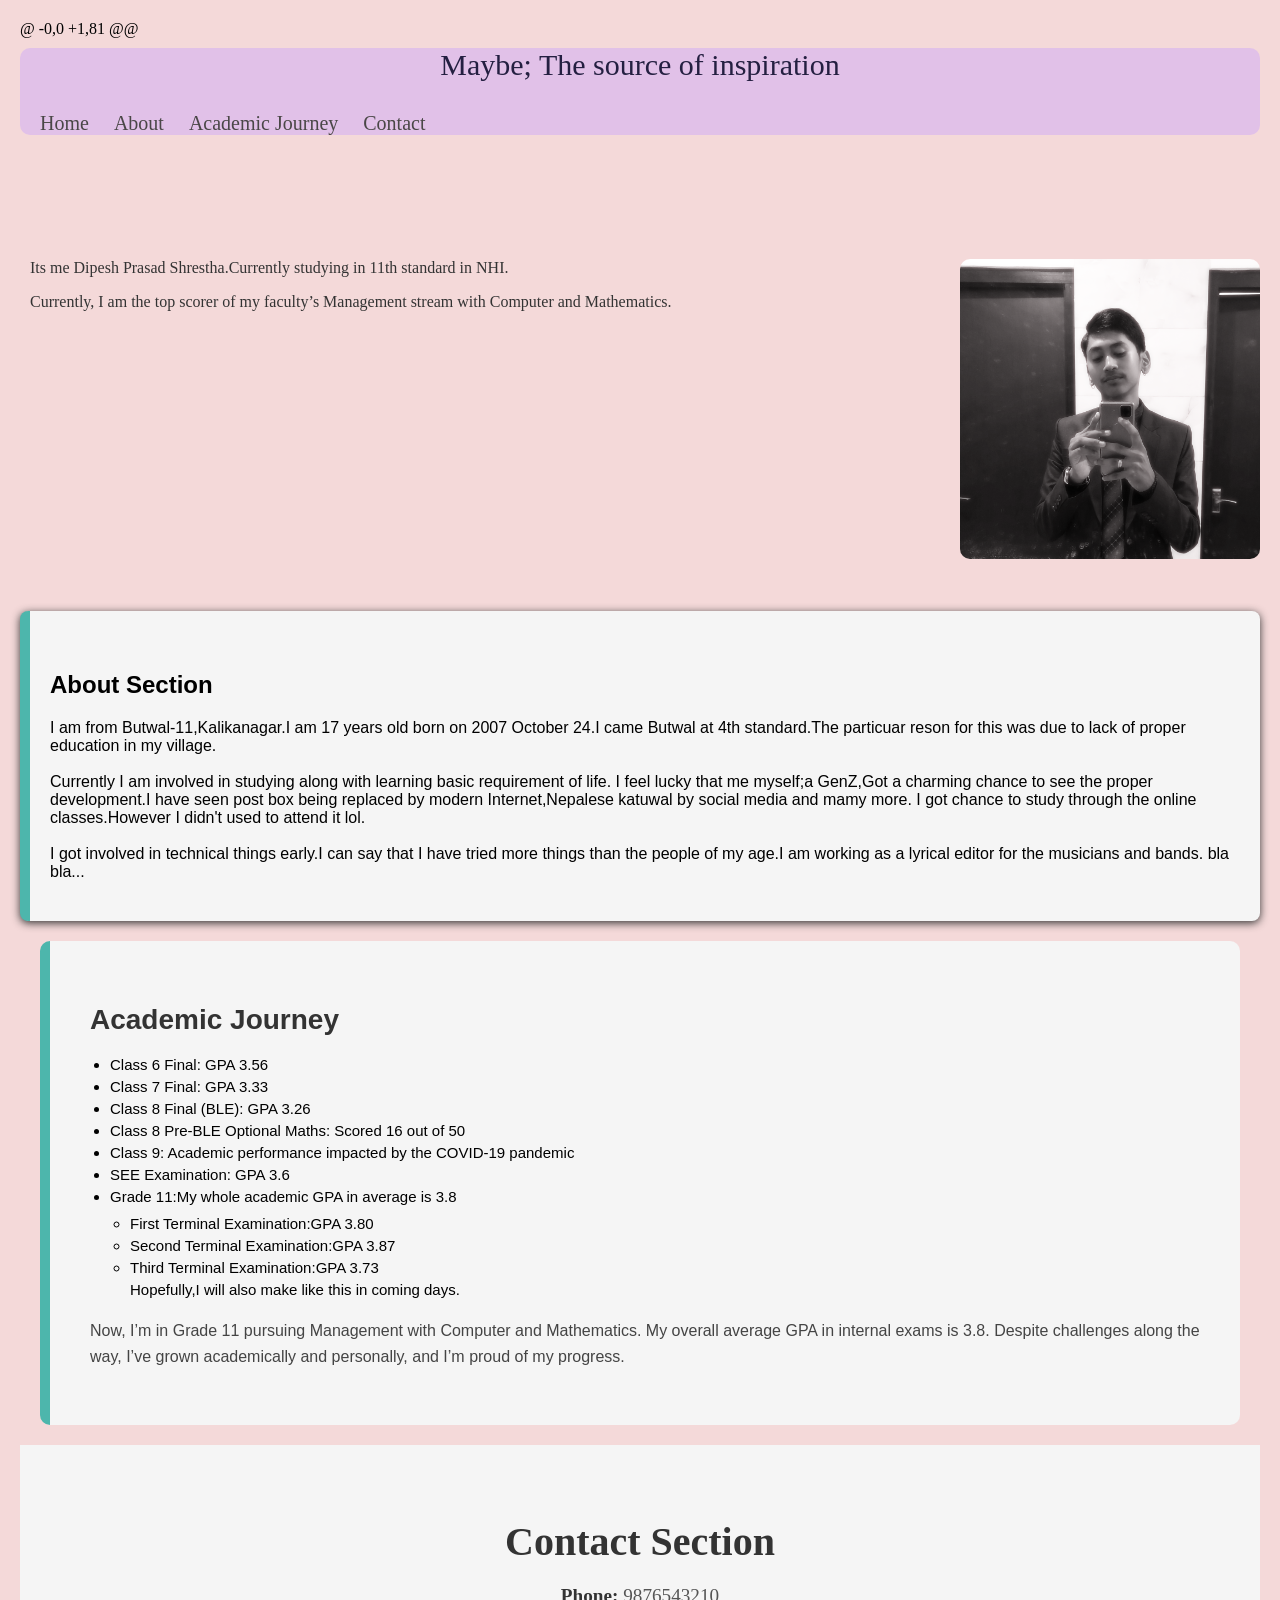
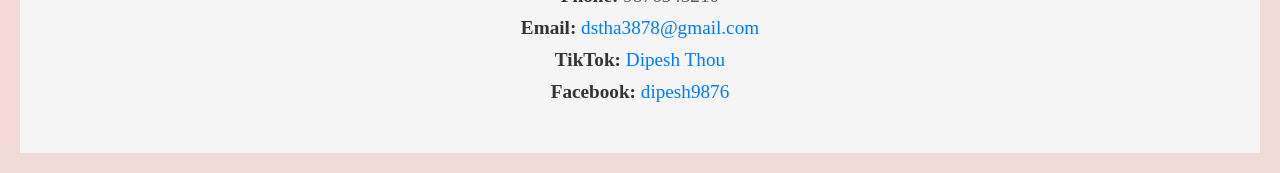
==== index.html @ 18e04251 "Rename index1.html to index.html" ====
@ -0,0 +1,81 @@
<!DOCTYPE html>
<html lang="en">
<head>
  <meta charset="UTF-8">
  <meta name="viewport" content="width=device-width, initial-scale=1.0">
  <title>Document</title>
</head>

<link rel="stylesheet" href="style.css">
<body>
  <div class="header">
    <p>Maybe; The source of inspiration</p>
  
    <nav id="navbar">
      <ul>
        <li><a href="#home">Home</a></li>
        <li><a href="#about">About</a></li>
        <li><a href="#academics">Academic Journey</a></li>
        <li><a href="#contact">Contact</a></li>
      </ul>
    </nav>
  </div>
 <section id="home"><div class="photo">
    <img src="image.png" alt="Photo">
  </div>
  <div class="info">
    <p id="flexing">
     <a href="lol">Its me Dipesh Prasad Shrestha.Currently studying in 11th standard in NHI.</a>
    </p>
    <p id="flexing">
      <a href="lol">
        Currently, I am the top scorer of my faculty’s Management stream with Computer and Mathematics.
      </a>
    </p>
  </div>
 </section>
  <section id="about">
    <h2>About Section</h2>
    I am from Butwal-11,Kalikanagar.I am 17 years old born on 2007 October 24.I came Butwal at 4th standard.The particuar reson for this was due to lack of proper education in my village.<br><br>
    Currently I am involved in studying along with learning basic requirement of life.

    I feel lucky that me myself;a GenZ,Got a charming chance to see the proper development.I have seen post box being replaced by modern Internet,Nepalese katuwal by social media and mamy more.
    I got chance to study through the online classes.However I didn't used to attend it lol.
    <br><br>
    I got involved in technical things early.I can say that I have tried more things than the people of my age.I am working as a lyrical editor for the musicians and bands. bla bla...

  </section>
  
  <section id="academics">
    <h2>Academic Journey</h2>
    <ul>
      <li>Class 6 Final: GPA 3.56</li>
      <li>Class 7 Final: GPA 3.33</li>
      <li>Class 8 Final (BLE): GPA 3.26</li>
      <li>Class 8 Pre-BLE Optional Maths: Scored 16 out of 50</li>
      <li>Class 9: Academic performance impacted by the COVID-19 pandemic</li>
      <li>SEE Examination: GPA 3.6</li>
      <li>Grade 11:My whole academic GPA in average is 3.8<ul>
        <li>First Terminal Examination:GPA 3.80</li> 
        <li>Second Terminal Examination:GPA 3.87</li>
          <li>Third Terminal Examination:GPA 3.73</li>
          Hopefully,I will also make like this in coming days.
          
      </ul></li>

    </ul>
  
    <p>Now, I’m in Grade 11 pursuing Management with Computer and Mathematics. My overall average GPA in internal exams is 3.8. Despite challenges along the way, I’ve grown academically and personally, and I’m proud of my progress.</p>
  </section>
  
  <section id="contact">
    <h2>Contact Section</h2>
    <div class="contact-info">
      <p><strong>Phone:</strong> 9876543210</p>
      <p><strong>Email:</strong> <a href="mailto:dstha3878@gmail.com">dstha3878@gmail.com</a></p>
      <p><strong>TikTok:</strong> <a href="https://www.tiktok.com/@dipesh_thou?is_from_webapp=1&sender_device=pc" target="_blank">Dipesh Thou</a></p>
      <p><strong>Facebook:</strong> <a href="https://www.facebook.com/dipesh9876" target="_blank">dipesh9876</a></p>
    </div>
  </section>
</body>
</html>
---- style.css ----
body
{
  background-color: rgb(244, 217, 217);
  margin: 20px;
}
.header
{
  background-color: rgb(225, 193, 232);
  border-radius: 10px;
  position: sticky;
  top: 0;
}
.header p
{
  margin: 10px;
text-align: center;
color: rgb(36, 31, 65);
font-family: 'Times New Roman', Times, serif;
font-size: 30px;

}
#navbar {
  padding-left: 20px;
  
}

#navbar ul {
  list-style: none;
  padding: 0;
  margin-top: 30px;
  display: flex;
  gap: 25px;
}

#navbar ul li a {
  text-decoration: none;
  color: rgb(74, 71, 71);
  font-size: 20px;
}

#navbar ul li a:hover {
  color: #000000;
}

#navbar ul li a:active {
  color: #000000;
}
.photo img
{
  height: 300px;
  width: auto;
 border-radius: 10px;
float: right;
}
.info
{
  margin:10% ;
  margin-left: 10px;

}
.info p 
{
  color: rgb(45, 47, 12);
  font-family: cursive;
}

#flexing {
  text-decoration: none;
}
#flexing a {
  color: #333;
  text-decoration: none;
  transition: color 0.3s ease;
}


#flexing:hover a {
  color: #007bff;
}
html
{
  scroll-behavior: smooth;
}
section
{
  scroll-margin-top:150px ;
}
#about {
  box-shadow: #333 0 2px 8px;
  border-radius: 8px;
  margin-top: 300px;
  float: inherit;
  padding: 40px 20px;
  background-color: #f5f5f5; 
  font-family: Arial, sans-serif;
  border-left: 10px solid #4db6ac;
}
 
  #academics {
    padding: 40px;
    background-color: #f5f5f5;
    border-radius: 10px;
    margin: 20px;
    font-family: Arial, sans-serif;
    border-left: 10px solid #4db6ac;
  }
  
  #academics h2 {
    font-size: 28px;
    color: #333;
    margin-bottom: 20px;
  }
  
  #academics p {
    font-size: 16px;
    line-height: 1.6;
    color: #444;
  }
  
  #academics ul {
    margin-top: 10px;
    margin-bottom: 20px;
    padding-left: 20px;
  }
  
  #academics li {
    font-size: 15px;
    margin-bottom: 5px;
  }
  #contact {
    padding: 40px;
    background-color: #f5f5f5;
    text-align: center;
  }
  
  #contact h2 {
    font-size: 40px;
    color: #333;
    margin-bottom: 20px;
  }
  
  .contact-info {
    font-size: 1.2rem;
    color: #555;
  }
  
  .contact-info a {
    color: #007bff;
    text-decoration: none;
  }
  
  .contact-info a:hover {
    text-decoration: underline;
  }
  
  .contact-info p {
    margin: 10px 0;
  }
  
  .contact-info strong {
    color: #333;
  }
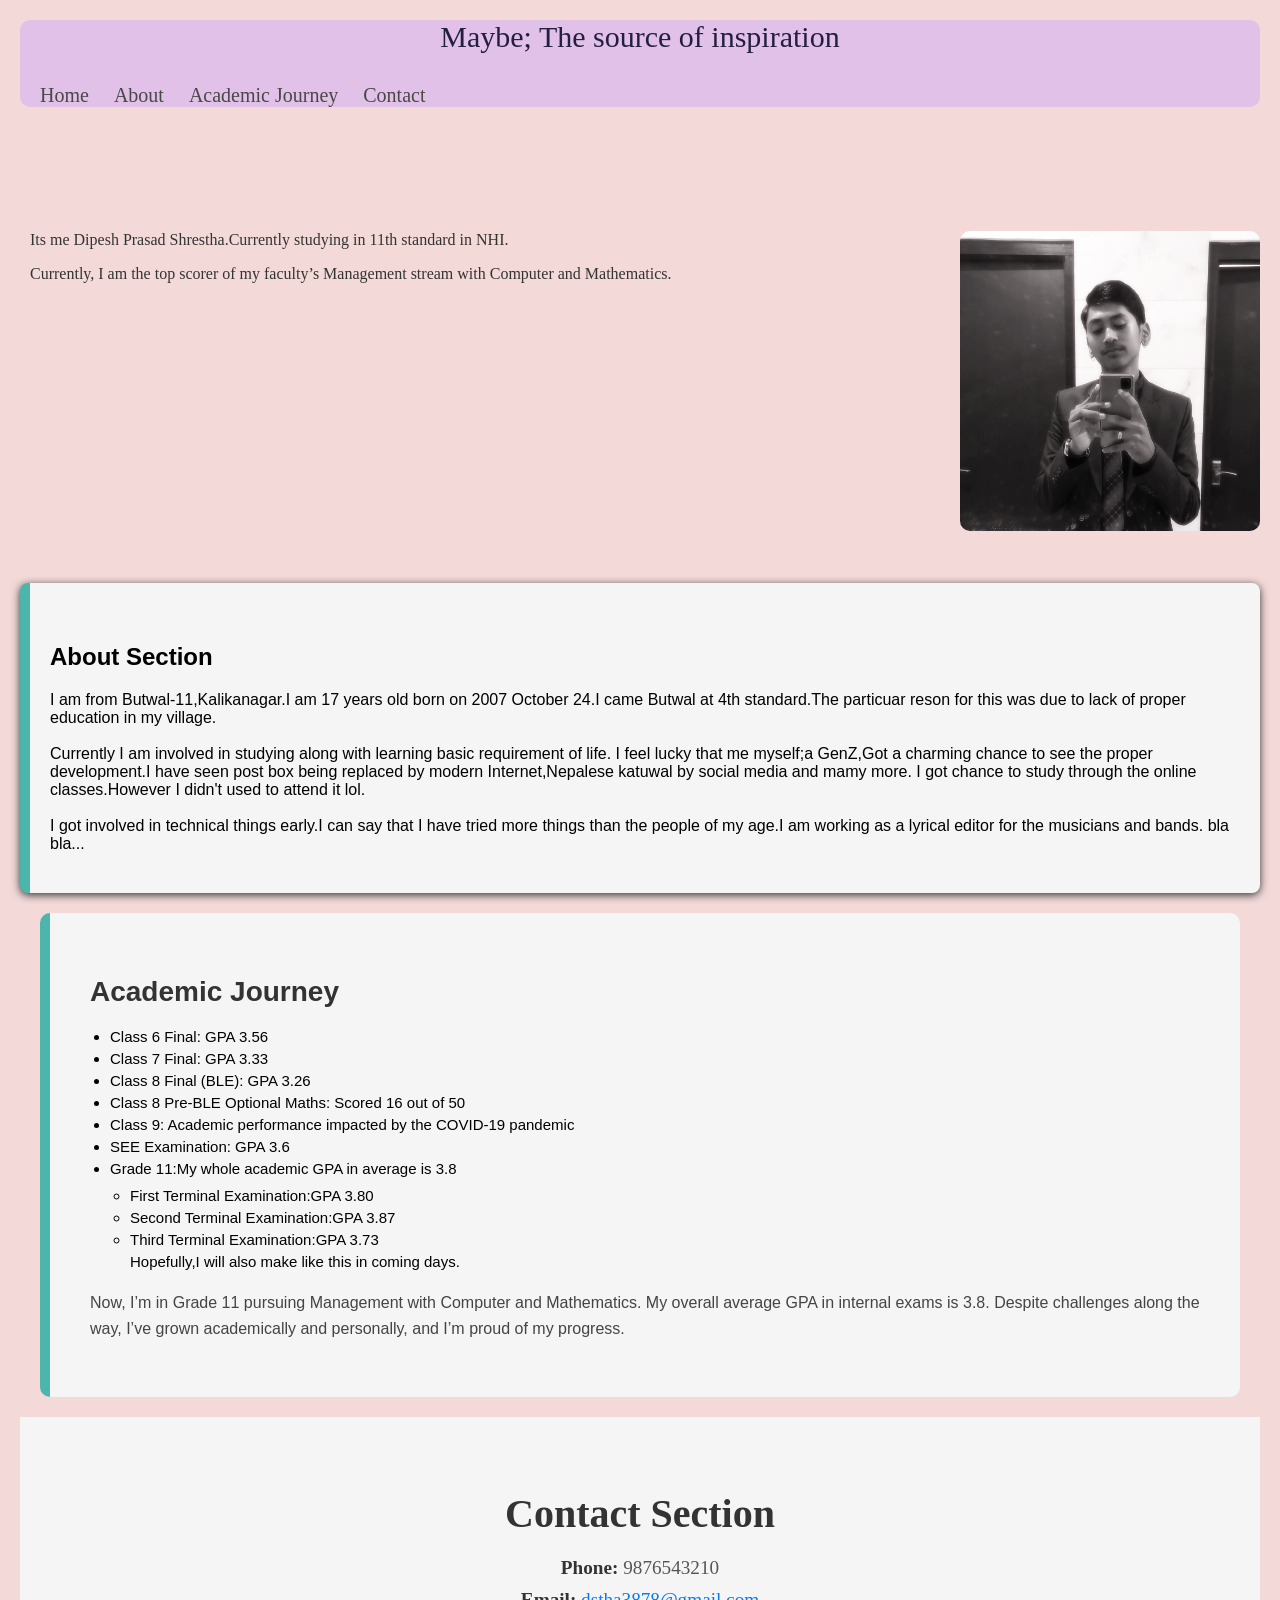
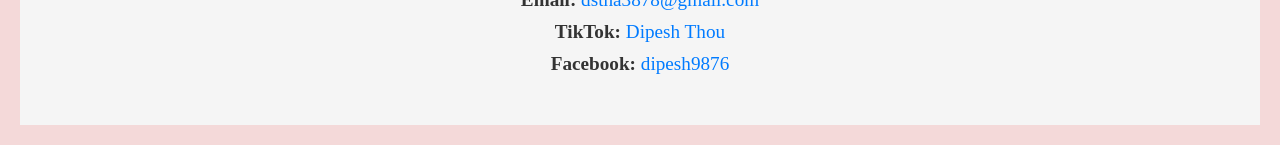
==== commit 4176c3e4: "Update index.html" ====
--- a/index.html
+++ b/index.html
@@ -1,4 +1,4 @@
-@ -0,0 +1,81 @@
+
 <!DOCTYPE html>
 <html lang="en">
 <head>
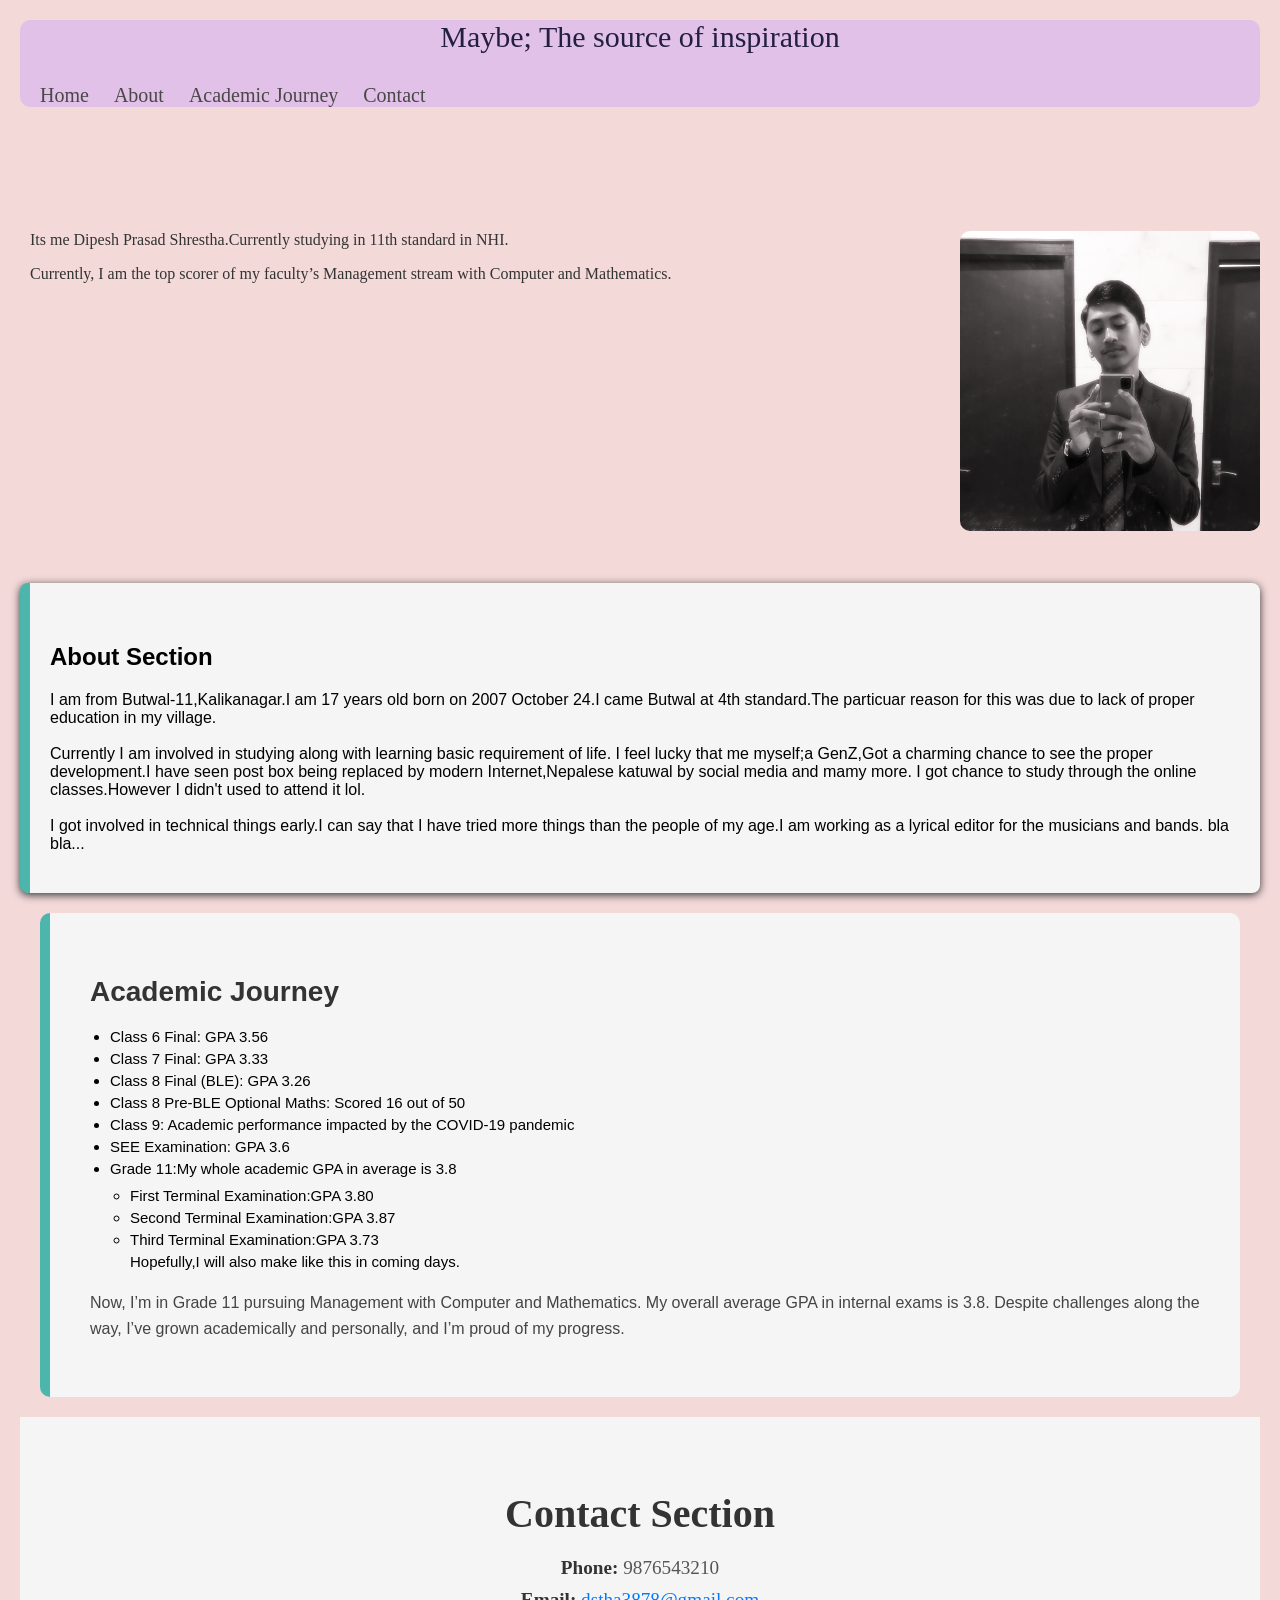
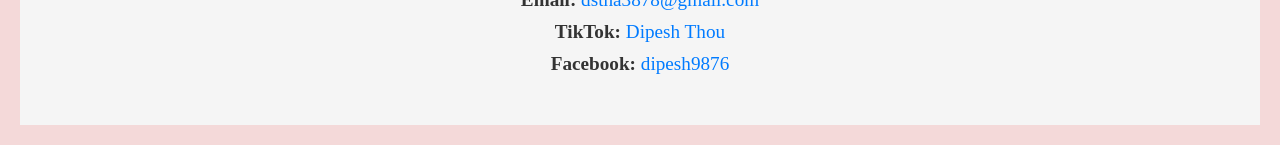
==== commit 9df06637: "Update index.html" ====
--- a/index.html
+++ b/index.html
@@ -37,7 +37,7 @@
  </section>
   <section id="about">
     <h2>About Section</h2>
-    I am from Butwal-11,Kalikanagar.I am 17 years old born on 2007 October 24.I came Butwal at 4th standard.The particuar reson for this was due to lack of proper education in my village.<br><br>
+    I am from Butwal-11,Kalikanagar.I am 17 years old born on 2007 October 24.I came Butwal at 4th standard.The particuar reason for this was due to lack of proper education in my village.<br><br>
     Currently I am involved in studying along with learning basic requirement of life.
 
     I feel lucky that me myself;a GenZ,Got a charming chance to see the proper development.I have seen post box being replaced by modern Internet,Nepalese katuwal by social media and mamy more.
